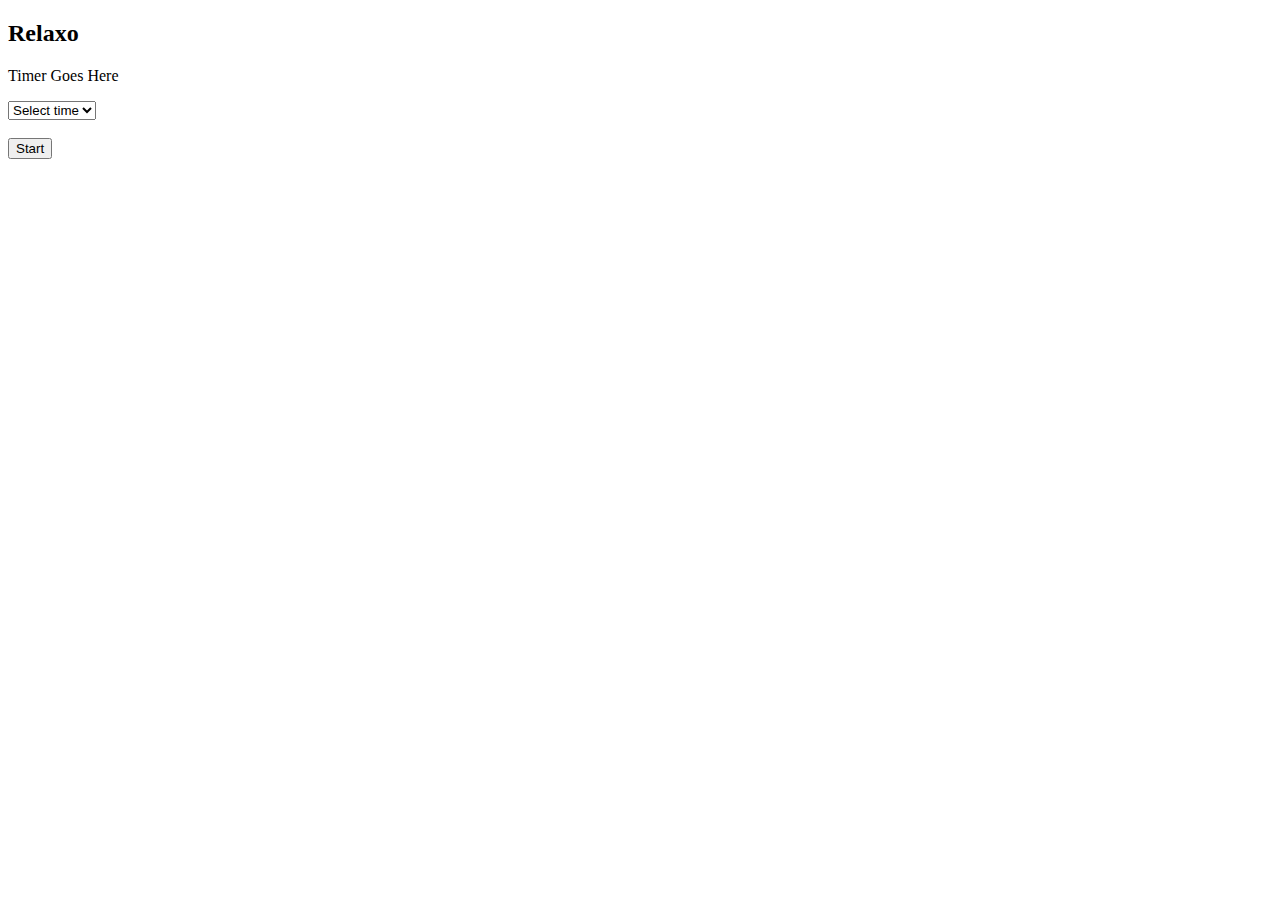
==== popup.html @ d5e81c6c "Implemented timer" ====
<!DOCTYPE html>
<html lang="en">
<head>
    <meta charset="UTF-8">
    <meta http-equiv="X-UA-Compatible" content="IE=edge">
    <meta name="viewport" content="width=device-width, initial-scale=1.0">
    <title>Document</title>
</head>
<body>
    <script src="popup.js"></script>
    <h2> Relaxo </h2>
    <div class = "main_body">
        <p class="timer"><span class = "timer_text">Timer Goes Here</span></p>
        <!-- <div class="selection">
        <button type = "submit" value = 2>1 min</button>
        <button type = "submit" value = 5>5 min</button>
        <button type = "submit" value = 10>10 min</button>
        </div> -->
        <select class="selection">
            <option value="none" selected disabled hidden>Select time</option>
            <option value="1">1 Mins</option>
            <option value="5">5 Mins</option>
            <option value="7">7 Mins</option>
          </select>
        <br>
        <br>
        <button class="start_btn">Start</button>
    </div>
</body>
</html>
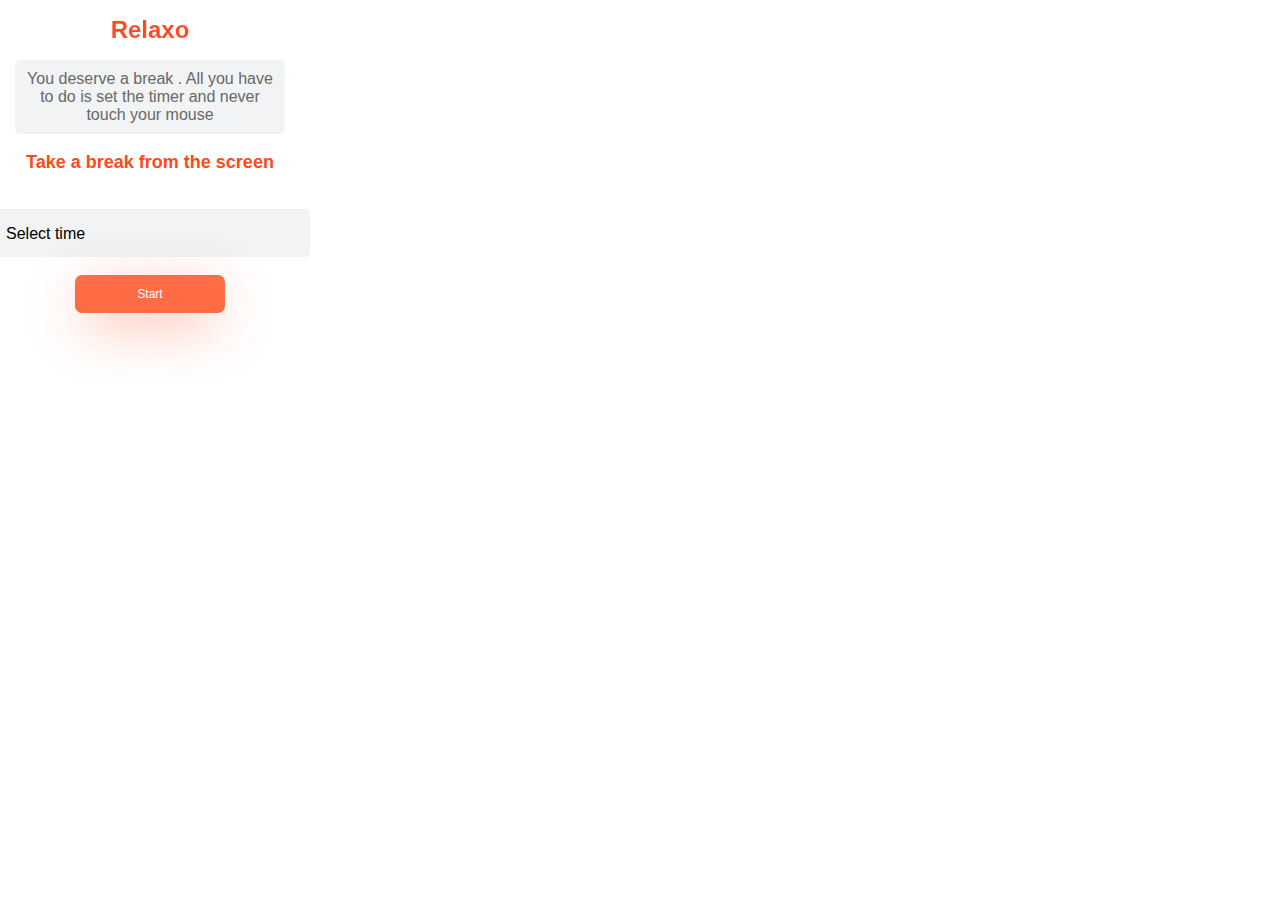
==== commit 5c4f259d: "Implemented core functionality and UI" ====
--- a/popup.html
+++ b/popup.html
@@ -4,13 +4,17 @@
     <meta charset="UTF-8">
     <meta http-equiv="X-UA-Compatible" content="IE=edge">
     <meta name="viewport" content="width=device-width, initial-scale=1.0">
+    <link rel="stylesheet" href="popup.css">
     <title>Document</title>
 </head>
 <body>
     <script src="popup.js"></script>
-    <h2> Relaxo </h2>
-    <div class = "main_body">
-        <p class="timer"><span class = "timer_text">Timer Goes Here</span></p>
+    <h1> Relaxo </h1>
+    <div class = "feature"><p>You deserve a break . All you have to do is set the timer and never touch your mouse</p></div>
+        <p class="timer">Take a break from the screen</p>
+        <div class = "timer_text"></div>
+        <div class = "alertMsg"></div>
+        <br>
         <!-- <div class="selection">
         <button type = "submit" value = 2>1 min</button>
         <button type = "submit" value = 5>5 min</button>
@@ -21,10 +25,12 @@
             <option value="1">1 Mins</option>
             <option value="5">5 Mins</option>
             <option value="7">7 Mins</option>
-          </select>
-        <br>
+        </select>
         <br>
         <button class="start_btn">Start</button>
-    </div>
+        <button class="restart_btn">Take another break</button>
+        <!-- <footer>
+            <a href="https://github.com/Abjcodes/Relaxo">github/Abjcodes/Relaxo</a>
+        </footer> -->
 </body>
 </html>--- a/popup.css
+++ b/popup.css
@@ -0,0 +1,106 @@
+body {
+    margin: 0px;
+    padding: 0px;
+    display: flex;
+    flex-direction: column;
+    height: 400px;
+    width: 300px;
+    background-color: #ffffff;
+    @import url('https://fonts.googleapis.com/css2?family=Poppins:wght@100;200;300;400;500;600;700&display=swap');
+    font-family: 'Poppins', sans-serif;
+    align-items: center;
+}
+
+.feature {
+    width: 270px;
+    background-color: #F1F3F4;
+    border-radius: 6px;
+}
+
+.feature p {
+    color: #686868;
+    margin: 10px 10px 10px 10px;
+    font-weight: 300;
+    text-align: center;
+}
+
+h1 {
+    color: #EC615B;
+    font-weight: bolder;
+    font-size: 24px;
+    align-self: center;
+    background: -webkit-linear-gradient(#fc4a1a, #f75033);
+    -webkit-background-clip: text;
+    -webkit-text-fill-color: transparent;
+
+}
+
+.timer {
+    color: #fc4b1a;
+    font-size: 18px;
+    font-weight: bolder;
+}
+
+.timer_text {
+    font-size: 30px;
+    font-weight: bold;
+    color: #1b1b1b;
+}
+
+.alertMsg {
+    color: #aaaaaa;
+}
+
+.selection {
+    /* Reset */
+    appearance: none;
+    background-color: #F1F3F4;
+    border: 0;
+    outline: 0;
+    font: inherit;
+    /* Personalize */
+    width: 20em;
+    height: 3em;
+    padding: 0 4em 0 1em;
+    color: black;
+    border-radius: 0.25em;
+    cursor: pointer;
+    /* <option> colors
+    option {
+      color: inherit;
+      background-color: #320a28;
+    }
+    /* Remove focus outline */
+    /* &:focus {
+      outline: none;
+    }
+    /* Remove IE arrow */
+    /* &::-ms-expand {
+      display: none;
+    } */ 
+}
+
+  button {
+    display: inline-block;
+    border-radius: 7px;
+    border: none;
+    background: #fc4b1ad0;
+    color: white;
+    font-family: inherit;
+    text-align: center;
+    font-size: 12px;
+    box-shadow: 0px 14px 56px -11px #fc4b1ad0;
+    width: 150px;
+    padding: 1em;
+    transition: all 0.4s;
+    cursor: pointer;
+   }
+
+   
+
+/* footer {
+    margin-top: 40px;
+}
+a:link {
+    color: #F1F3F4;
+  } */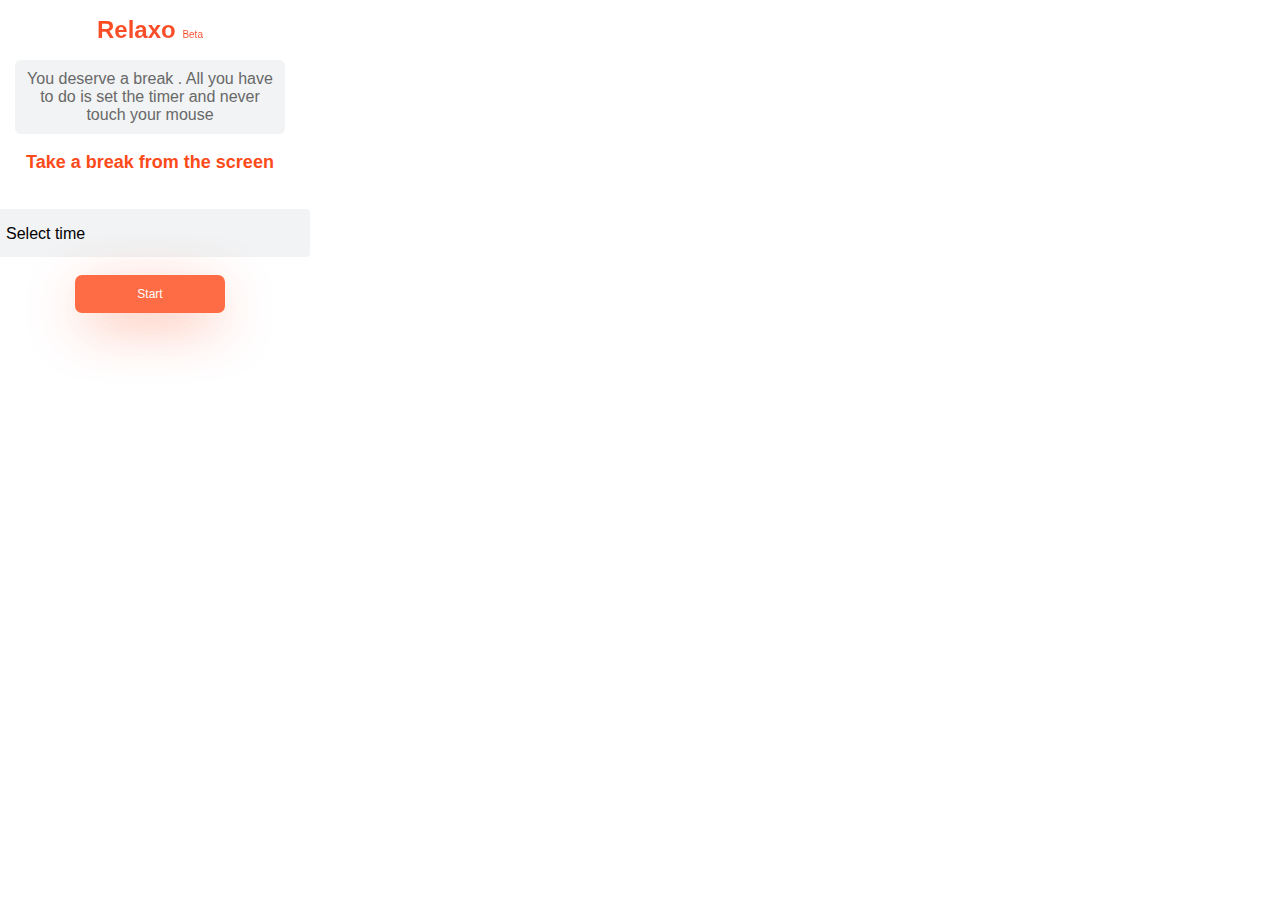
==== commit 9ae6cb19: "Added beta version" ====
--- a/popup.html
+++ b/popup.html
@@ -9,7 +9,7 @@
 </head>
 <body>
     <script src="popup.js"></script>
-    <h1> Relaxo </h1>
+    <h1> Relaxo <span class = "betaTxt">Beta</span></h1>
     <div class = "feature"><p>You deserve a break . All you have to do is set the timer and never touch your mouse</p></div>
         <p class="timer">Take a break from the screen</p>
         <div class = "timer_text"></div>
--- a/popup.css
+++ b/popup.css
@@ -33,6 +33,12 @@
     -webkit-background-clip: text;
     -webkit-text-fill-color: transparent;
 
+}
+
+.betaTxt {
+    font-size: 10px;
+    font-weight: 400;
+    margin-bottom: 8px;
 }
 
 .timer {
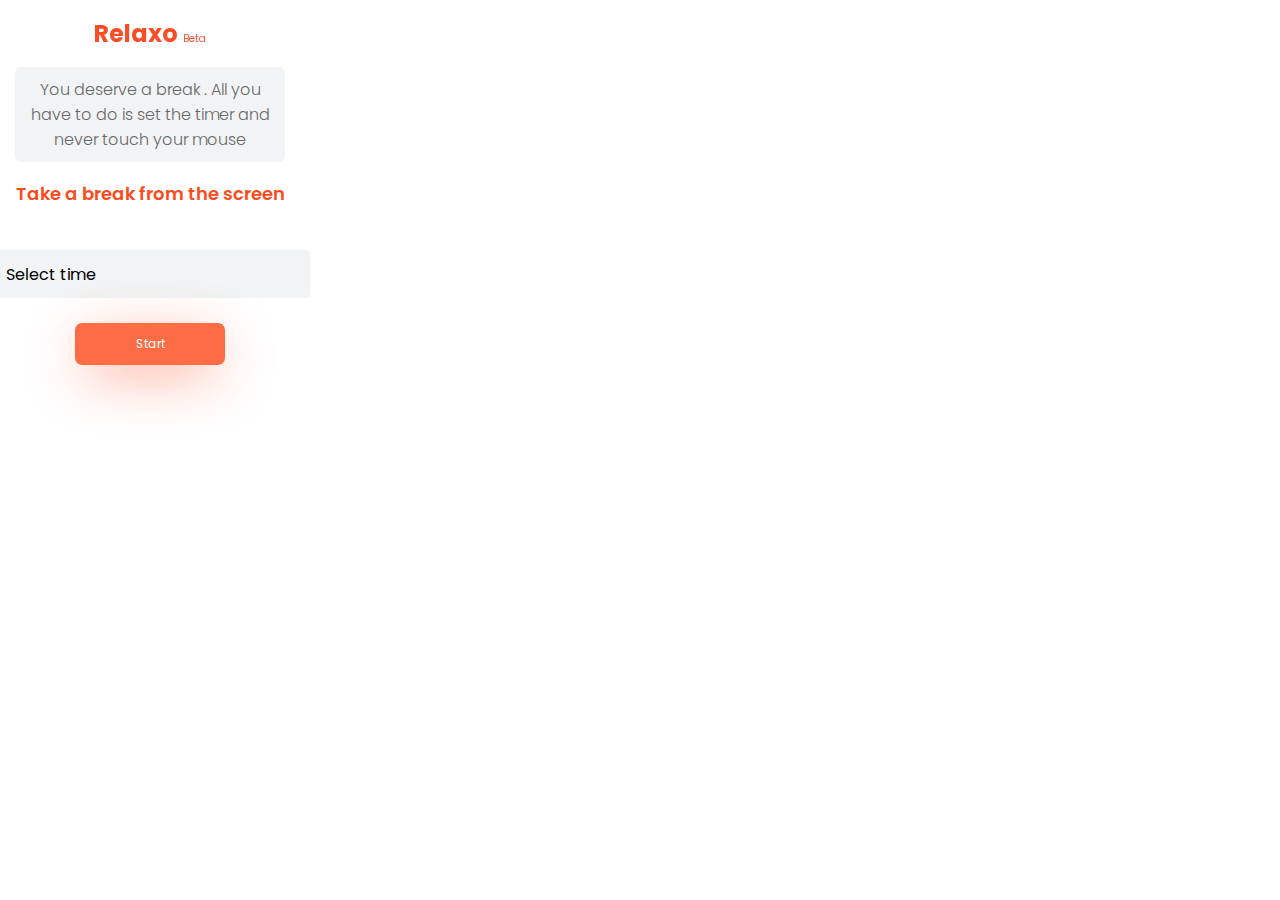
==== commit bc543698: "fixed font issue" ====
--- a/popup.html
+++ b/popup.html
@@ -5,6 +5,9 @@
     <meta http-equiv="X-UA-Compatible" content="IE=edge">
     <meta name="viewport" content="width=device-width, initial-scale=1.0">
     <link rel="stylesheet" href="popup.css">
+    <link rel="preconnect" href="https://fonts.googleapis.com">
+    <link rel="preconnect" href="https://fonts.gstatic.com" crossorigin>
+    <link href="https://fonts.googleapis.com/css2?family=Poppins:wght@100;200;300;400;500;600;700&display=swap" rel="stylesheet">
     <title>Document</title>
 </head>
 <body>
@@ -15,6 +18,9 @@
         <div class = "timer_text"></div>
         <div class = "alertMsg"></div>
         <br>
+        <div class="request-loader">
+            <span></span>
+        </div>
         <!-- <div class="selection">
         <button type = "submit" value = 2>1 min</button>
         <button type = "submit" value = 5>5 min</button>
--- a/popup.css
+++ b/popup.css
@@ -6,7 +6,7 @@
     height: 400px;
     width: 300px;
     background-color: #ffffff;
-    @import url('https://fonts.googleapis.com/css2?family=Poppins:wght@100;200;300;400;500;600;700&display=swap');
+    /* @import url('https://fonts.googleapis.com/css2?family=Poppins:wght@100;200;300;400;500;600;700&display=swap'); */
     font-family: 'Poppins', sans-serif;
     align-items: center;
 }
@@ -44,13 +44,13 @@
 .timer {
     color: #fc4b1a;
     font-size: 18px;
-    font-weight: bolder;
+    font-weight: 600;
 }
 
 .timer_text {
     font-size: 30px;
-    font-weight: bold;
-    color: #1b1b1b;
+    font-weight: 600;
+    color: #363636;
 }
 
 .alertMsg {
@@ -102,7 +102,81 @@
     cursor: pointer;
    }
 
-   
+   .request-loader {
+    margin-top: 10px;
+    position: relative;
+    display: flex;
+    flex-direction: row;
+    justify-content: center;
+    align-items: center;
+    height:60px;
+    width: 60px;
+    border-radius: 100%;
+    background: #ffffff;
+}
+.request-loader span {
+    position: relative;
+    font-size: 72px;
+    top: 5px;
+    left: -5px;
+}
+.request-loader::after {
+    opacity: 0;
+    display: flex;
+    flex-direction: row;
+    justify-content: center;
+    align-items: center;
+    position: absolute;
+    top: -8px;
+    left: -8px;
+    right: 0;
+    bottom: 0;
+    content: '';
+    height: 100%;
+    width: 100%;
+    border: 8px solid rgba(0,0,0,0.2);
+    border-radius: 100%;
+    animation-name: ripple;
+    animation-duration: 3s;
+    animation-delay: 0s;
+    animation-iteration-count: infinite;
+    animation-timing-function: cubic-bezier(0.65, 0, 0.34, 1);
+    z-index: -1;
+}
+.request-loader::before {
+    opacity: 0;
+    display: flex;
+    flex-direction: row;
+    justify-content: center;
+    align-items: center;
+    position: absolute;
+    top: -8px;
+    left: -8px;
+    right: 0;
+    bottom: 0;
+    content: '';
+    height: 100%;
+    width: 100%;
+    border: 8px solid rgba(0,0,0,0.2);
+    border-radius: 100%;
+    animation-name: ripple;
+    animation-duration: 3s;
+    animation-delay: 0.5s;
+    animation-iteration-count: infinite;
+    animation-timing-function: cubic-bezier(0.65, 0, 0.34, 1);
+    z-index: -1;
+}
+@keyframes ripple {
+    from {
+        opacity: 1;
+        transform: scale3d(0.75, 0.75, 1);
+   }
+    to {
+        opacity: 0;
+        transform: scale3d(1.5, 1.5, 1);
+   }
+}
+
 
 /* footer {
     margin-top: 40px;
